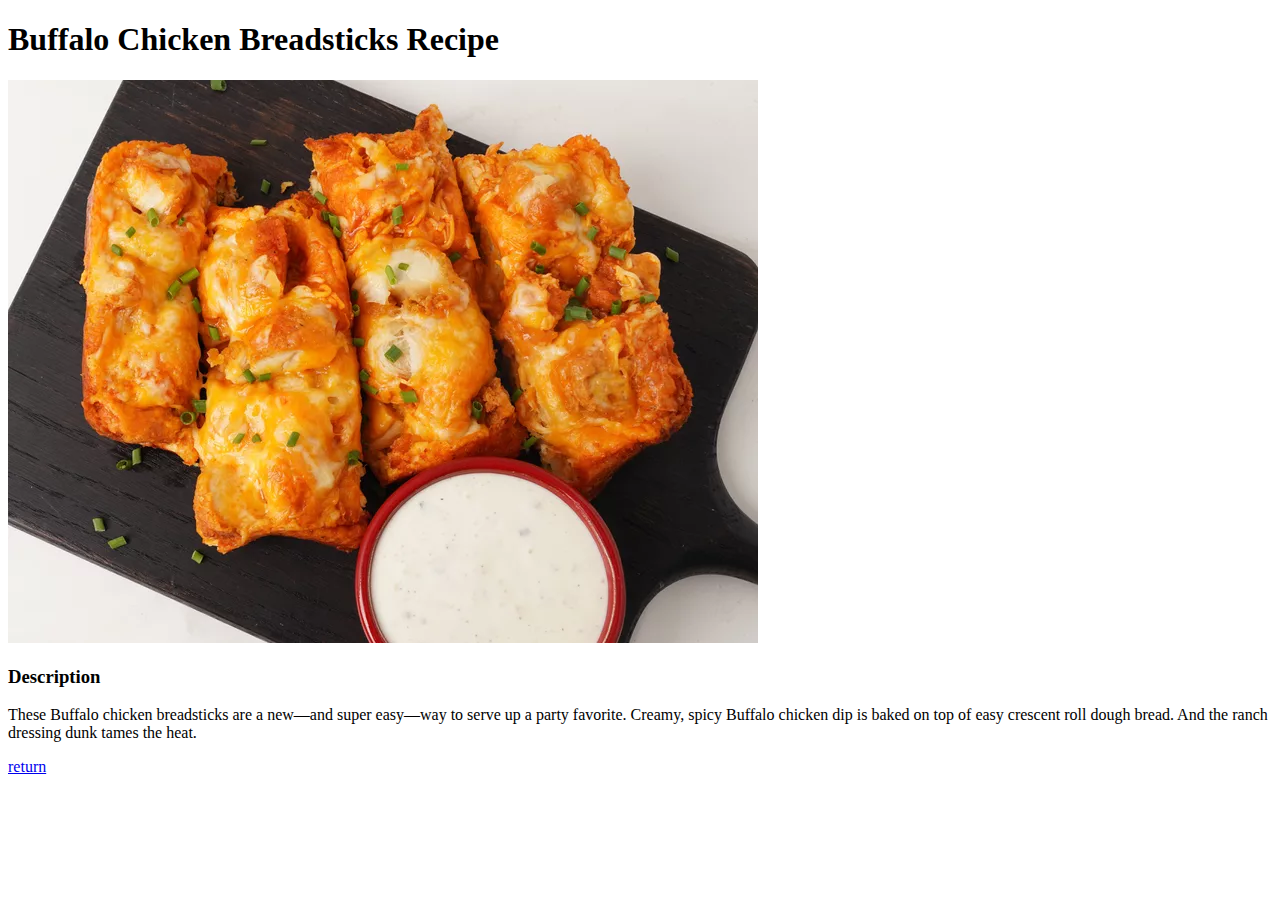
==== recipes/buffalobreadsticks.html @ 40c4e722 "Added new recipe" ====
<!DOCTYPE html>
<html lang="en">
<head>
    <meta charset="UTF-8">
    <meta name="viewport" content="width=device-width, initial-scale=1.0">
    <title>Buffalo Chicken Breadsticks Recipe</title>
</head>
<body>
    <h1>Buffalo Chicken Breadsticks Recipe</h1>
    <img src="../recipe images/buffalochickenbreadsticks.jpg" alt="buffalo chicken breadsticks">
    <h3>Description</h3>
        <p>These Buffalo chicken breadsticks are a new—and super easy—way to serve up a party favorite. 
            Creamy, spicy Buffalo chicken dip is baked on top of easy crescent roll dough bread. 
            And the ranch dressing dunk tames the heat.</p>
    
    <div><a href="../index.html">return</a></div>
</body>
</html>
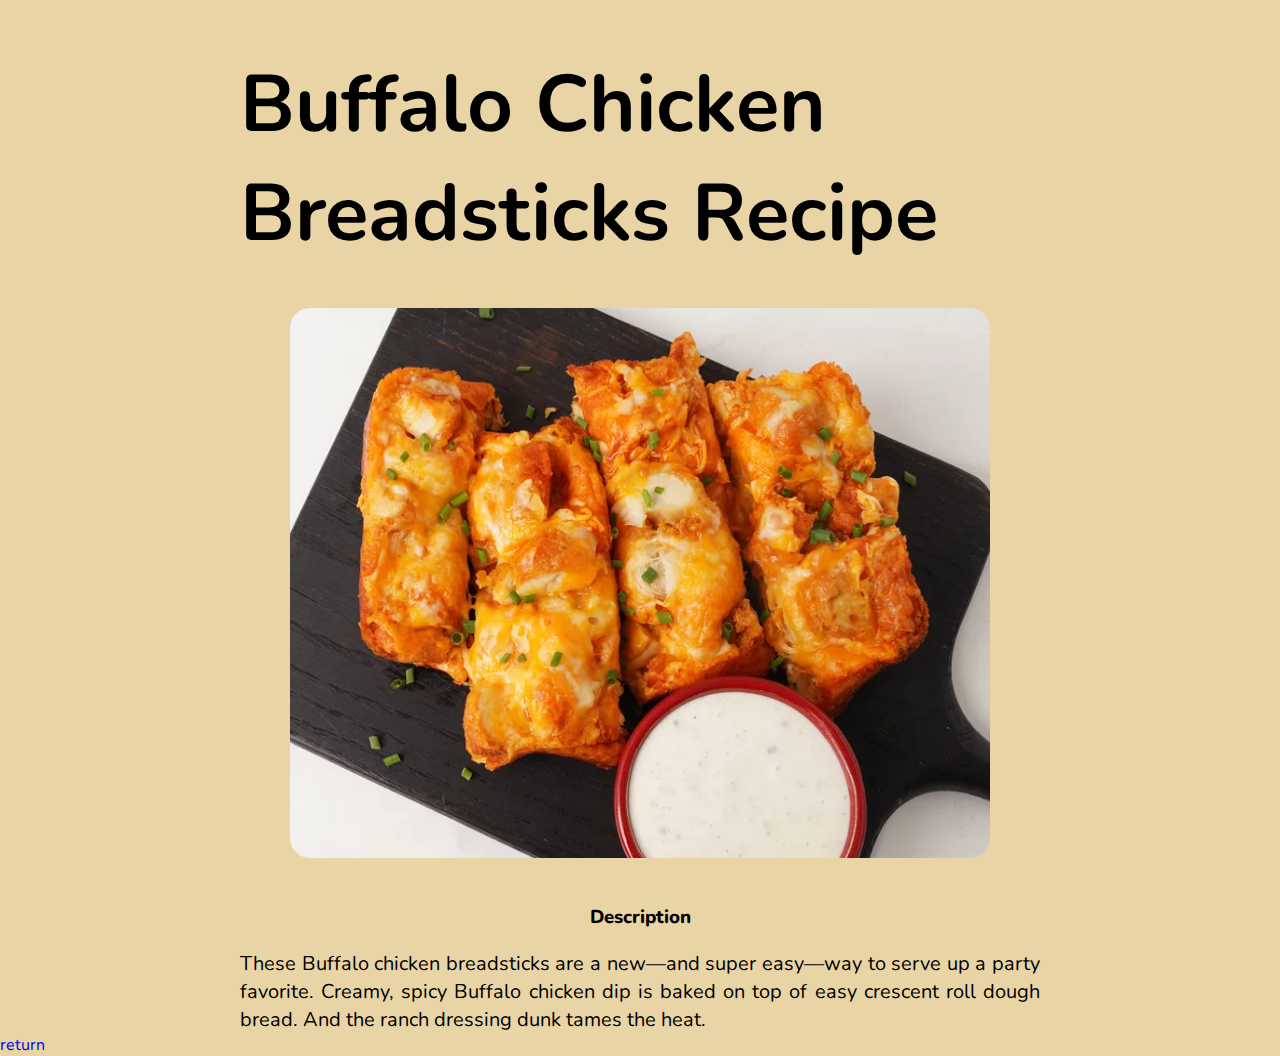
==== commit fdf90595: "Added design using css" ====
--- a/recipes/buffalobreadsticks.html
+++ b/recipes/buffalobreadsticks.html
@@ -1,18 +1,20 @@
 <!DOCTYPE html>
 <html lang="en">
-<head>
-    <meta charset="UTF-8">
-    <meta name="viewport" content="width=device-width, initial-scale=1.0">
-    <title>Buffalo Chicken Breadsticks Recipe</title>
-</head>
-<body>
-    <h1>Buffalo Chicken Breadsticks Recipe</h1>
-    <img src="../recipe images/buffalochickenbreadsticks.jpg" alt="buffalo chicken breadsticks">
-    <h3>Description</h3>
-        <p>These Buffalo chicken breadsticks are a new—and super easy—way to serve up a party favorite. 
-            Creamy, spicy Buffalo chicken dip is baked on top of easy crescent roll dough bread. 
-            And the ranch dressing dunk tames the heat.</p>
-    
-    <div><a href="../index.html">return</a></div>
-</body>
+    <head>
+        <meta charset="UTF-8">
+        <meta name="viewport" content="width=device-width, initial-scale=1.0">
+        <title>Buffalo Chicken Breadsticks Recipe</title>
+        <link rel="stylesheet" type="text/css" href="../style.css">
+    </head>
+    <body class="background">
+        <div id="recipe">
+            <h1 class="title-recipe">Buffalo Chicken Breadsticks Recipe</h1>
+            <img src="../recipe images/buffalochickenbreadsticks.jpg" alt="buffalo chicken breadsticks" class="img-recipe">
+            <h3 id="recipe-desc">Description</h3>
+                <p class="description">These Buffalo chicken breadsticks are a new—and super easy—way to serve up a party favorite. 
+                    Creamy, spicy Buffalo chicken dip is baked on top of easy crescent roll dough bread. 
+                    And the ranch dressing dunk tames the heat.</p>
+        </div>
+        <div><a href="../index.html">return</a></div>
+    </body>
 </html>--- a/style.css
+++ b/style.css
@@ -0,0 +1,94 @@
+@import url('https://fonts.googleapis.com/css2?family=Noto+Sans+JP:wght@600&family=Comfortaa&family=Lato:wght@100;300;400&family=Nunito:wght@400;500&family=Open+Sans:wght@600&family=Poppins:wght@100;400;600&family=Rubik:wght@300;400;500;600&display=swap');
+
+* {
+    font-family: "Nunito", sans-serif;
+    margin: 0;
+	padding: 0;
+	box-sizing: border-box;
+}
+
+a {
+    text-decoration: none;   
+}
+
+#home {
+    text-align: center;
+}
+
+#title {
+    font-family: "Rubik", sans-serif;
+	font-weight: 600;
+    margin-top: 60px;
+	margin-bottom: 20px;
+	font-size: 100px;
+}
+
+.card-recipe {
+	background: none;
+	display: inline-block;
+	border: 5px solid white;
+	border-radius: 50px;
+	height: 500px;
+	width: 600px;
+	margin-left: 2vw;
+	margin-right: 2vw;
+	margin-top: 2vw;
+	padding: 50px;
+	text-align: center;	
+}
+
+.card-title {
+	width: 10px;
+    margin-top: 15px;
+	margin-bottom: 15px;
+	text-align: justify;
+	line-height: 1.4;
+	font-size: 20px;
+	font-weight: 800;
+    text-align: justify;
+	color: black;
+}
+
+.recipe-image {
+	height: 350px;
+	width: 450px;
+	border-radius: 25px; 
+}
+
+.background {
+	background-color: rgb(232, 212, 165);
+}
+
+.title-recipe {
+	font-size: 80px;
+	/* font-weight: 800; */
+	width: 800px;
+	margin: auto;
+	text-align: left;
+}
+
+#recipe {
+	text-align: center;
+	margin-top: 50px;
+}
+
+.description {
+	width: 800px;
+    margin: auto;
+	text-align: justify;
+	line-height: 1.4;
+    font-size: 20px;
+}
+
+#recipe-desc{
+	font-weight: 800;
+	margin-bottom: 20px;
+}
+
+.img-recipe {
+	margin-top: 40px;
+	margin-bottom: 40px;
+	height: 550px;
+	width: 700px;
+	border-radius: 20px;
+}